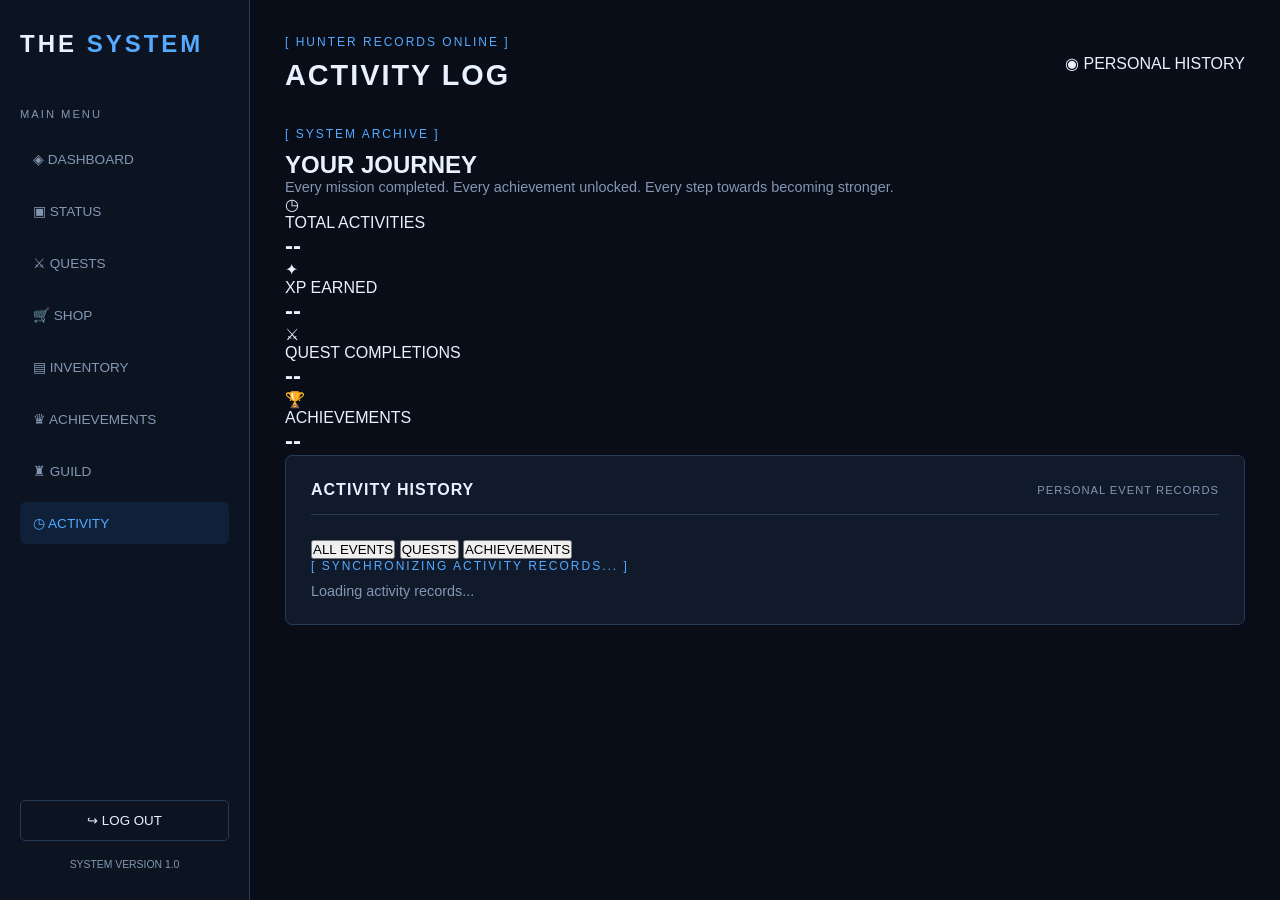
==== activity.html @ c7bbe8f7 "Create activity.html" ====
<!DOCTYPE html>
<html lang="en">
<head>
  <meta charset="UTF-8">
  <meta name="viewport" content="width=device-width, initial-scale=1.0">

  <title>THE SYSTEM | Activity</title>

  <link rel="stylesheet" href="assets/css/guild.css">
  <link rel="stylesheet" href="assets/css/activity.css">
</head>

<body>

  <aside class="sidebar">

    <div class="logo">THE <span>SYSTEM</span></div>

    <div class="menu-label">MAIN MENU</div>

    <nav>
      <a href="dashboard.html" class="nav-link">◈ DASHBOARD</a>
      <a href="status.html" class="nav-link">▣ STATUS</a>
      <a href="quests.html" class="nav-link">⚔ QUESTS</a>
      <a href="shop.html" class="nav-link">🛒 SHOP</a>
      <a href="inventory.html" class="nav-link">▤ INVENTORY</a>
      <a href="achievements.html" class="nav-link">♛ ACHIEVEMENTS</a>
      <a href="guild.html" class="nav-link">♜ GUILD</a>
      <a href="activity.html" class="nav-link active">◷ ACTIVITY</a>
    </nav>

    <div class="sidebar-bottom">
      <button id="logoutButton">↪ LOG OUT</button>
      <p>SYSTEM VERSION 1.0</p>
    </div>

  </aside>

  <main class="main-content">

    <!-- HEADER -->

    <header class="topbar">

      <div>
        <p class="system-label">[ HUNTER RECORDS ONLINE ]</p>
        <h1>ACTIVITY LOG</h1>
      </div>

      <div class="activity-status">
        <span>◉ PERSONAL HISTORY</span>
      </div>

    </header>

    <!-- INTRO -->

    <section class="activity-intro">

      <p class="system-label">[ SYSTEM ARCHIVE ]</p>

      <h2>YOUR JOURNEY</h2>

      <p class="muted">
        Every mission completed. Every achievement unlocked.
        Every step towards becoming stronger.
      </p>

    </section>

    <!-- STATISTICS -->

    <section class="activity-stats">

      <article class="activity-stat-card">
        <span>◷</span>
        <p>TOTAL ACTIVITIES</p>
        <h2 id="totalActivities">--</h2>
      </article>

      <article class="activity-stat-card">
        <span>✦</span>
        <p>XP EARNED</p>
        <h2 id="totalXP">--</h2>
      </article>

      <article class="activity-stat-card">
        <span>⚔</span>
        <p>QUEST COMPLETIONS</p>
        <h2 id="questActivities">--</h2>
      </article>

      <article class="activity-stat-card">
        <span>🏆</span>
        <p>ACHIEVEMENTS</p>
        <h2 id="achievementActivities">--</h2>
      </article>

    </section>

    <!-- ACTIVITY HISTORY -->

    <section class="panel activity-history-panel">

      <div class="panel-heading">

        <h2>ACTIVITY HISTORY</h2>

        <span>PERSONAL EVENT RECORDS</span>

      </div>

      <!-- FILTERS -->

      <div class="activity-filters">

        <button
          class="activity-filter active"
          data-filter="all"
        >
          ALL EVENTS
        </button>

        <button
          class="activity-filter"
          data-filter="quest_completed"
        >
          QUESTS
        </button>

        <button
          class="activity-filter"
          data-filter="achievement_unlocked"
        >
          ACHIEVEMENTS
        </button>

      </div>

      <!-- MESSAGE -->

      <p id="activityMessage" class="system-label">
        [ SYNCHRONIZING ACTIVITY RECORDS... ]
      </p>

      <!-- FEED -->

      <div id="activityFeed">

        <p class="muted">
          Loading activity records...
        </p>

      </div>

      <!-- LOAD MORE -->

      <div class="activity-pagination">

        <button id="loadMoreButton" hidden>
          LOAD MORE RECORDS
        </button>

      </div>

    </section>

  </main>

  <script type="module" src="assets/js/activity.js"></script>

</body>
</html>
---- assets/css/guild.css ----
:root {
  --bg: #080d18;
  --surface: #101a2b;
  --surface-light: #16243a;
  --border: #263b58;
  --blue: #2878d0;
  --blue-light: #55aaff;
  --text: #e8f1ff;
  --muted: #8497b2;
}

* {
  margin: 0;
  padding: 0;
  box-sizing: border-box;
}

body {
  min-height: 100vh;
  background: var(--bg);
  color: var(--text);
  font-family: Arial, sans-serif;
}

.sidebar {
  width: 250px;
  height: 100vh;
  position: fixed;
  top: 0;
  left: 0;
  padding: 30px 20px;
  background: #0c1422;
  border-right: 1px solid var(--border);
  display: flex;
  flex-direction: column;
}

.logo {
  font-size: 1.5rem;
  font-weight: 900;
  letter-spacing: 3px;
  margin-bottom: 50px;
}

.logo span {
  color: var(--blue-light);
}

.menu-label {
  color: var(--muted);
  font-size: 0.7rem;
  letter-spacing: 2px;
  margin-bottom: 18px;
}

.sidebar nav {
  display: flex;
  flex-direction: column;
  gap: 10px;
}

.nav-link {
  color: var(--muted);
  text-decoration: none;
  padding: 13px;
  border-radius: 6px;
  font-size: 0.85rem;
  transition: 0.2s;
}

.nav-link:hover,
.nav-link.active {
  color: var(--blue-light);
  background: rgba(40, 120, 208, 0.13);
}

.sidebar-bottom {
  margin-top: auto;
}

.sidebar-bottom button {
  width: 100%;
  padding: 12px;
  background: transparent;
  border: 1px solid var(--border);
  color: var(--text);
  cursor: pointer;
  border-radius: 5px;
}

.sidebar-bottom button:hover {
  border-color: var(--blue-light);
}

.sidebar-bottom p {
  color: var(--muted);
  font-size: 0.65rem;
  text-align: center;
  margin-top: 18px;
}

.main-content {
  margin-left: 250px;
  padding: 35px;
  max-width: 1600px;
}

.topbar {
  display: flex;
  align-items: center;
  justify-content: space-between;
  margin-bottom: 35px;
}

.system-label {
  color: var(--blue-light);
  font-size: 0.75rem;
  letter-spacing: 2px;
  margin-bottom: 10px;
}

.topbar h1 {
  font-size: 1.8rem;
  letter-spacing: 2px;
}

.guild-status {
  color: #65c7ff;
  border: 1px solid #28699d;
  padding: 9px 14px;
  font-size: 0.7rem;
  letter-spacing: 1px;
}

.guild-banner {
  display: flex;
  justify-content: space-between;
  align-items: center;
  padding: 35px;
  margin-bottom: 25px;
  background: linear-gradient(120deg, #142b49, #101a2b 70%);
  border: 1px solid var(--border);
  border-left: 4px solid var(--blue);
  border-radius: 8px;
}

.guild-banner h2 {
  font-size: 1.8rem;
  letter-spacing: 2px;
  margin-bottom: 10px;
}

.muted {
  color: var(--muted);
  font-size: 0.9rem;
}

.guild-emblem {
  font-size: 4rem;
  color: var(--blue-light);
  opacity: 0.8;
}

.guild-stats {
  display: grid;
  grid-template-columns: repeat(4, 1fr);
  gap: 18px;
  margin-bottom: 25px;
}

.stat-card {
  background: var(--surface);
  border: 1px solid var(--border);
  padding: 22px;
  border-radius: 7px;
}

.stat-card p {
  color: var(--muted);
  font-size: 0.7rem;
  letter-spacing: 1px;
  margin-bottom: 15px;
}

.stat-card h2 {
  font-size: 1.8rem;
  color: var(--blue-light);
}

.panel {
  background: var(--surface);
  border: 1px solid var(--border);
  border-radius: 7px;
  padding: 25px;
}

.panel-heading {
  display: flex;
  justify-content: space-between;
  align-items: center;
  margin-bottom: 25px;
  padding-bottom: 15px;
  border-bottom: 1px solid var(--border);
}

.panel-heading h2 {
  font-size: 1rem;
  letter-spacing: 1px;
}

.panel-heading span {
  color: var(--muted);
  font-size: 0.7rem;
  letter-spacing: 1px;
}

#guildMessage {
  margin-top: 20px;
}

@media (max-width: 1000px) {
  .guild-stats {
    grid-template-columns: repeat(2, 1fr);
  }
}

@media (max-width: 700px) {
  .sidebar {
    width: 100%;
    height: auto;
    position: relative;
    padding: 18px;
  }

  .logo {
    margin-bottom: 20px;
  }

  .sidebar nav {
    display: grid;
    grid-template-columns: repeat(2, 1fr);
  }

  .sidebar-bottom {
    margin-top: 20px;
  }

  .main-content {
    margin-left: 0;
    padding: 20px;
  }

  .topbar h1 {
    font-size: 1.3rem;
  }

  .guild-banner {
    padding: 22px;
  }

  .guild-banner h2 {
    font-size: 1.3rem;
  }

  .guild-emblem {
    font-size: 2.5rem;
  }

  .guild-stats {
    grid-template-columns: 1fr 1fr;
    gap: 10px;
  }

  .stat-card {
    padding: 15px;
  }

  .stat-card h2 {
    font-size: 1.4rem;
  }
}

/* HUNTER RANKING */

.hunter-row {
  display: grid;
  grid-template-columns: 55px 1fr 130px 65px;
  align-items: center;
  gap: 15px;
  padding: 18px 12px;
  border-bottom: 1px solid var(--border);
  transition: background 0.2s ease;
}

.hunter-row:hover {
  background: var(--surface-light);
}

.hunter-position {
  color: var(--blue-light);
  font-size: 1.2rem;
  font-weight: 800;
}

.hunter-name {
  color: var(--text);
  font-weight: 700;
  margin-bottom: 6px;
}

.hunter-details {
  color: var(--muted);
  font-size: 0.7rem;
  letter-spacing: 1px;
}

.hunter-progress {
  display: flex;
  flex-direction: column;
  gap: 5px;
  text-align: right;
}

.hunter-progress strong {
  color: var(--blue-light);
  font-size: 0.9rem;
}

.hunter-progress span {
  color: var(--muted);
  font-size: 0.7rem;
}

.hunter-streak {
  text-align: right;
  font-size: 0.9rem;
}

@media (max-width: 600px) {
  .hunter-row {
    grid-template-columns: 35px 1fr 75px;
    gap: 8px;
    padding: 15px 5px;
  }

  .hunter-progress {
    font-size: 0.8rem;
  }

  .hunter-streak {
    display: none;
  }
}

/* GUILD ACTIVITY FEED */

.activity-panel {
  margin-top: 25px;
}

.activity-row {
  display: grid;
  grid-template-columns: 45px 1fr auto;
  align-items: center;
  gap: 15px;
  padding: 18px 10px;
  border-bottom: 1px solid var(--border);
  transition: background 0.2s ease;
}

.activity-row:hover {
  background: var(--surface-light);
}

.activity-icon {
  width: 38px;
  height: 38px;
  display: flex;
  align-items: center;
  justify-content: center;
  border: 1px solid var(--border);
  border-radius: 50%;
  color: var(--blue-light);
  background: rgba(40, 120, 208, 0.12);
}

.activity-info strong {
  color: var(--blue-light);
  font-size: 0.9rem;
}

.activity-info p {
  color: var(--text);
  font-size: 0.85rem;
  margin: 5px 0;
}

.activity-info span {
  color: var(--muted);
  font-size: 0.7rem;
}

.activity-xp {
  color: #65d6a2;
  font-weight: 700;
  font-size: 0.85rem;
  white-space: nowrap;
}

@media (max-width: 600px) {
  .activity-row {
    grid-template-columns: 35px 1fr;
    gap: 10px;
  }

  .activity-xp {
    grid-column: 2;
    text-align: left;
  }
}
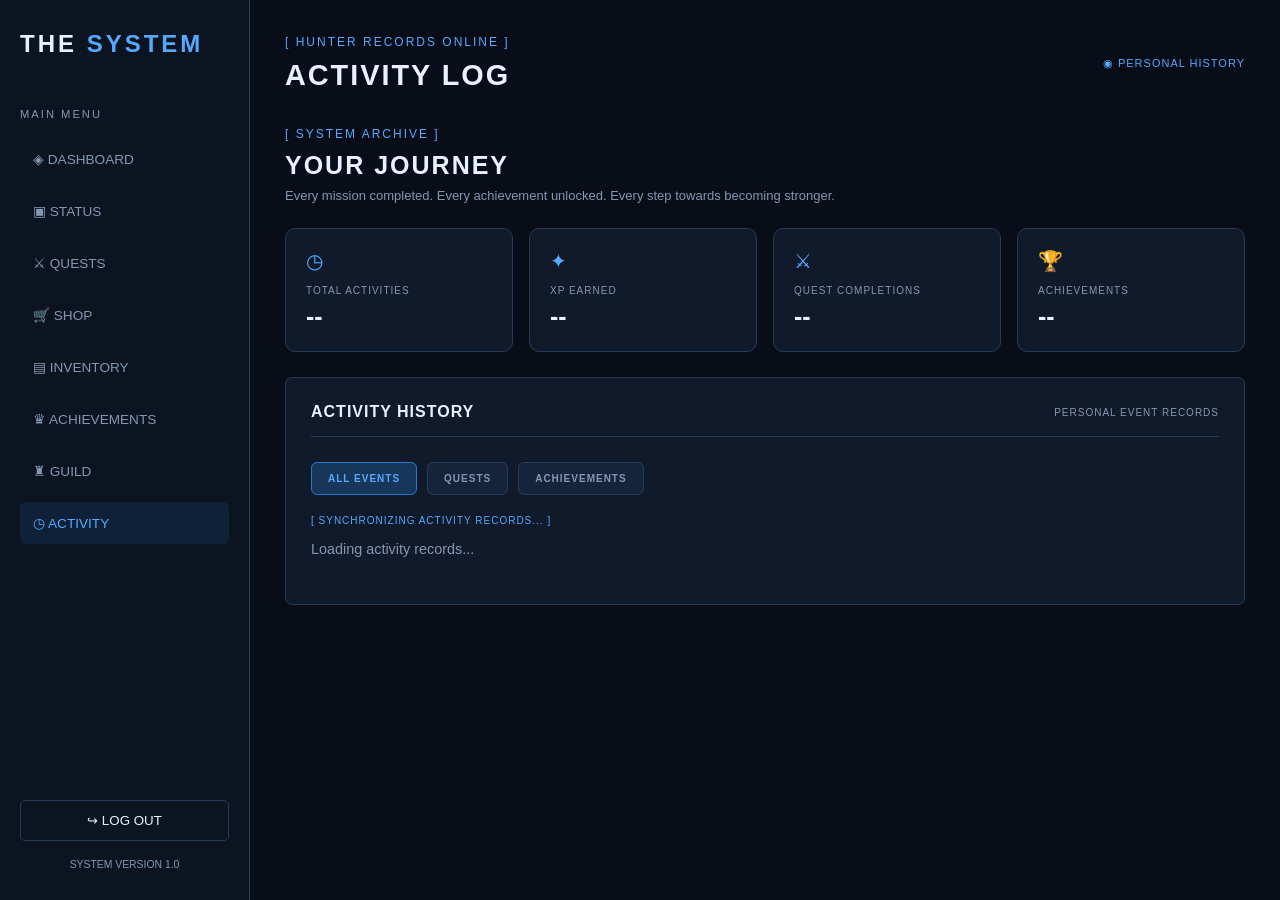
==== commit e98a2b8a: "Refactor sidebar navigation links in activity.html" ====
--- a/activity.html
+++ b/activity.html
@@ -14,26 +14,26 @@
 <body>
 
   <aside class="sidebar">
-
     <div class="logo">THE <span>SYSTEM</span></div>
 
     <div class="menu-label">MAIN MENU</div>
 
     <nav>
-      <a href="dashboard.html" class="nav-link">◈ DASHBOARD</a>
-      <a href="status.html" class="nav-link">▣ STATUS</a>
-      <a href="quests.html" class="nav-link">⚔ QUESTS</a>
-      <a href="shop.html" class="nav-link">🛒 SHOP</a>
-      <a href="inventory.html" class="nav-link">▤ INVENTORY</a>
-      <a href="achievements.html" class="nav-link">♛ ACHIEVEMENTS</a>
-      <a href="guild.html" class="nav-link">♜ GUILD</a>
-      <a href="activity.html" class="nav-link active">◷ ACTIVITY</a>
-    </nav>
+  <a href="dashboard.html" class="nav-link">◈ DASHBOARD</a>
+  <a href="status.html" class="nav-link">▣ STATUS</a>
+  <a href="quests.html" class="nav-link">⚔ QUESTS</a>
+  <a href="shop.html" class="nav-link">🛒 SHOP</a>
+  <a href="inventory.html" class="nav-link">▤ INVENTORY</a>
+  <a href="achievements.html" class="nav-link">♛ ACHIEVEMENTS</a>
+  <a href="guild.html" class="nav-link">♜ GUILD</a>
+  <a href="activity.html" class="nav-link active">◷ ACTIVITY</a>
+</nav>
 
     <div class="sidebar-bottom">
       <button id="logoutButton">↪ LOG OUT</button>
       <p>SYSTEM VERSION 1.0</p>
     </div>
+  </aside>
 
   </aside>
 
--- a/assets/css/activity.css
+++ b/assets/css/activity.css
@@ -0,0 +1,292 @@
+
+/* ======================================
+   THE SYSTEM - ACTIVITY
+====================================== */
+
+.activity-intro {
+  margin: 25px 0;
+}
+
+.activity-intro h2 {
+  font-size: 25px;
+  letter-spacing: 2px;
+  margin: 8px 0;
+  color: #e8f1ff;
+}
+
+.activity-intro .muted {
+  color: #8497b2;
+  font-size: 13px;
+}
+
+/* ======================================
+   ACTIVITY STATUS
+====================================== */
+
+.activity-status {
+  color: #55aaff;
+  font-size: 11px;
+  letter-spacing: 1px;
+}
+
+/* ======================================
+   STATISTICS
+====================================== */
+
+.activity-stats {
+  display: grid;
+  grid-template-columns: repeat(4, minmax(0, 1fr));
+  gap: 16px;
+  margin-bottom: 25px;
+}
+
+.activity-stat-card {
+  background: #101a2b;
+  border: 1px solid #263b58;
+  border-radius: 10px;
+  padding: 20px;
+  min-height: 115px;
+}
+
+.activity-stat-card > span {
+  font-size: 20px;
+  color: #55aaff;
+}
+
+.activity-stat-card p {
+  font-size: 10px;
+  letter-spacing: 1px;
+  color: #8497b2;
+  margin: 12px 0 6px;
+}
+
+.activity-stat-card h2 {
+  color: #e8f1ff;
+  font-size: 25px;
+  margin: 0;
+}
+
+/* ======================================
+   ACTIVITY HISTORY
+====================================== */
+
+.activity-history-panel {
+  margin-bottom: 30px;
+}
+
+.activity-history-panel .panel-heading {
+  display: flex;
+  justify-content: space-between;
+  align-items: center;
+  gap: 12px;
+}
+
+.activity-history-panel .panel-heading span {
+  color: #8497b2;
+  font-size: 10px;
+  letter-spacing: 1px;
+}
+
+/* ======================================
+   FILTERS
+====================================== */
+
+.activity-filters {
+  display: flex;
+  flex-wrap: wrap;
+  gap: 10px;
+  margin: 20px 0;
+}
+
+.activity-filter {
+  background: #16243a;
+  border: 1px solid #263b58;
+  color: #8497b2;
+  padding: 10px 16px;
+  border-radius: 6px;
+  font-size: 10px;
+  font-weight: 700;
+  letter-spacing: 1px;
+  cursor: pointer;
+  transition: 0.2s ease;
+}
+
+.activity-filter:hover {
+  border-color: #55aaff;
+  color: #e8f1ff;
+}
+
+.activity-filter.active {
+  background: #17365a;
+  border-color: #2878d0;
+  color: #55aaff;
+}
+
+/* ======================================
+   SYSTEM MESSAGE
+====================================== */
+
+#activityMessage {
+  margin: 15px 0;
+  font-size: 10px;
+  color: #55aaff;
+  letter-spacing: 1px;
+}
+
+/* ======================================
+   ACTIVITY FEED
+====================================== */
+
+#activityFeed {
+  display: flex;
+  flex-direction: column;
+  gap: 10px;
+}
+
+.activity-entry {
+  display: flex;
+  align-items: center;
+  gap: 15px;
+  padding: 16px;
+  background: #101a2b;
+  border: 1px solid #263b58;
+  border-radius: 8px;
+  transition: 0.2s ease;
+}
+
+.activity-entry:hover {
+  border-color: #2878d0;
+  transform: translateX(3px);
+}
+
+.activity-entry-icon {
+  width: 42px;
+  height: 42px;
+  min-width: 42px;
+  display: flex;
+  align-items: center;
+  justify-content: center;
+  background: #162d49;
+  border: 1px solid #263b58;
+  border-radius: 8px;
+  font-size: 18px;
+}
+
+.activity-entry-info {
+  flex: 1;
+  min-width: 0;
+}
+
+.activity-entry-info strong {
+  display: block;
+  color: #e8f1ff;
+  font-size: 13px;
+  margin-bottom: 5px;
+}
+
+.activity-entry-info p {
+  color: #a8b8ce;
+  font-size: 12px;
+  margin: 0 0 6px;
+  overflow-wrap: anywhere;
+}
+
+.activity-entry-info span {
+  color: #8497b2;
+  font-size: 10px;
+}
+
+.activity-entry-xp {
+  color: #55aaff;
+  font-size: 13px;
+  font-weight: 700;
+  white-space: nowrap;
+}
+
+/* ======================================
+   EMPTY STATE
+====================================== */
+
+.activity-empty {
+  text-align: center;
+  padding: 35px 15px;
+  color: #8497b2;
+  font-size: 12px;
+}
+
+/* ======================================
+   PAGINATION
+====================================== */
+
+.activity-pagination {
+  display: flex;
+  justify-content: center;
+  margin-top: 22px;
+}
+
+#loadMoreButton {
+  background: #16243a;
+  border: 1px solid #2878d0;
+  color: #55aaff;
+  padding: 12px 24px;
+  border-radius: 6px;
+  font-size: 10px;
+  font-weight: 700;
+  letter-spacing: 1px;
+  cursor: pointer;
+  transition: 0.2s ease;
+}
+
+#loadMoreButton:hover {
+  background: #17365a;
+}
+
+#loadMoreButton:disabled {
+  opacity: 0.5;
+  cursor: not-allowed;
+}
+
+/* ======================================
+   RESPONSIVE
+====================================== */
+
+@media (max-width: 1000px) {
+  .activity-stats {
+    grid-template-columns: repeat(2, minmax(0, 1fr));
+  }
+}
+
+@media (max-width: 600px) {
+  .activity-stats {
+    gap: 10px;
+  }
+
+  .activity-stat-card {
+    padding: 14px;
+    min-height: 100px;
+  }
+
+  .activity-stat-card h2 {
+    font-size: 21px;
+  }
+
+  .activity-history-panel .panel-heading {
+    align-items: flex-start;
+    flex-direction: column;
+  }
+
+  .activity-entry {
+    gap: 10px;
+    padding: 12px;
+  }
+
+  .activity-entry-icon {
+    width: 36px;
+    height: 36px;
+    min-width: 36px;
+  }
+
+  .activity-entry-xp {
+    font-size: 11px;
+  }
+}
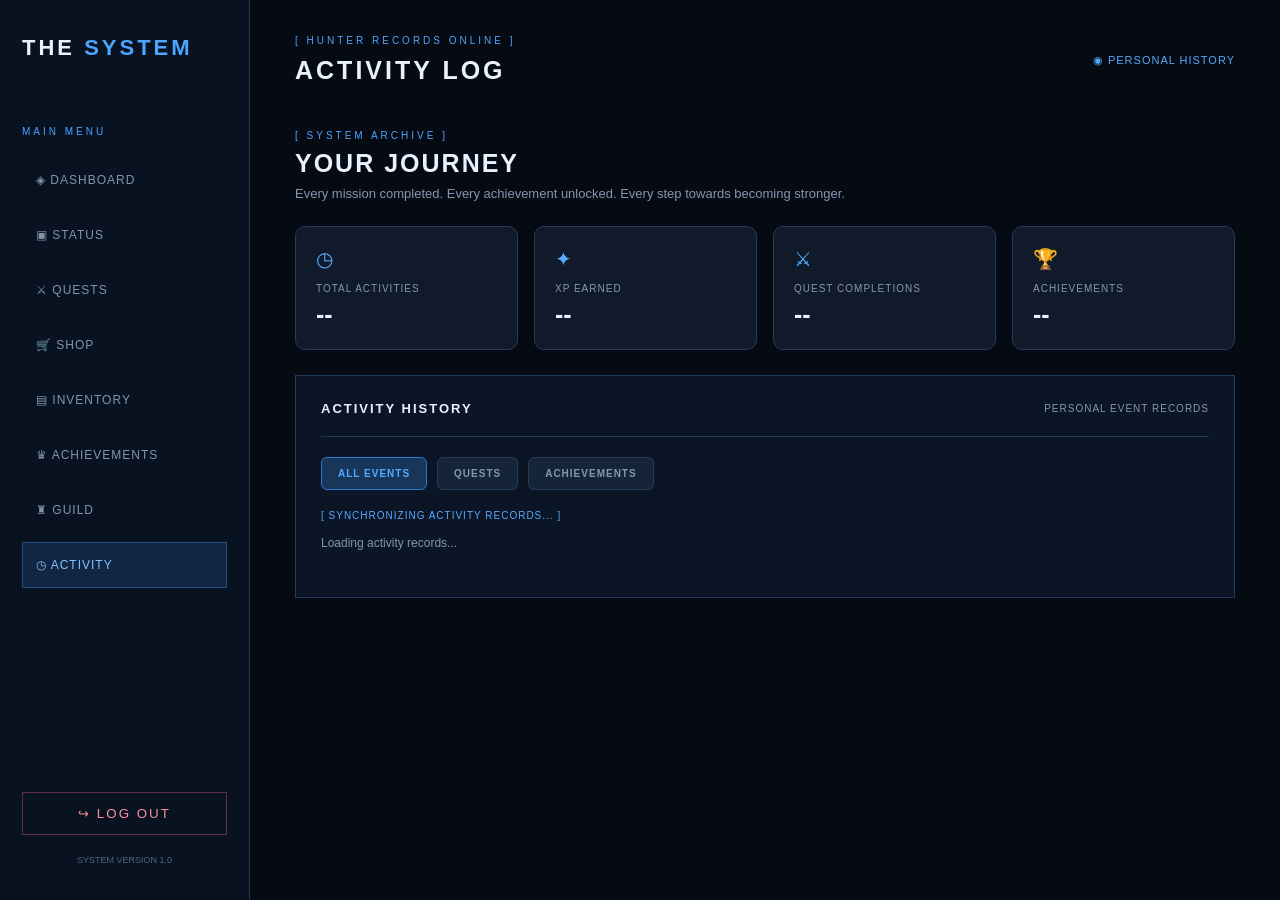
==== commit 28c12687: "Update stylesheet links in activity.html Removed old stylesheet link and adjusted the layout." ====
--- a/activity.html
+++ b/activity.html
@@ -7,8 +7,8 @@
 
   <title>THE SYSTEM | Activity</title>
 
-  <link rel="stylesheet" href="assets/css/guild.css">
-  <link rel="stylesheet" href="assets/css/activity.css">
+  <link rel="stylesheet" href="assets/css/dashboard.css">
+<link rel="stylesheet" href="assets/css/activity.css">
 </head>
 
 <body>
@@ -33,8 +33,6 @@
       <button id="logoutButton">↪ LOG OUT</button>
       <p>SYSTEM VERSION 1.0</p>
     </div>
-  </aside>
-
   </aside>
 
   <main class="main-content">
--- a/assets/css/dashboard.css
+++ b/assets/css/dashboard.css
@@ -0,0 +1,1080 @@
+
+* {
+  box-sizing: border-box;
+  margin: 0;
+  padding: 0;
+}
+
+:root {
+  --bg: #050a13;
+  --surface: #0b1525;
+  --surface-2: #101e32;
+  --border: #203b5c;
+  --blue: #4ca5ff;
+  --blue-light: #83c5ff;
+  --text: #e8f2ff;
+  --muted: #8295ae;
+}
+
+body {
+  min-height: 100vh;
+  background: var(--bg);
+  color: var(--text);
+  font-family: Arial, sans-serif;
+}
+
+/* SIDEBAR */
+
+.sidebar {
+  position: fixed;
+  inset: 0 auto 0 0;
+  width: 250px;
+  padding: 35px 22px;
+  background: #081221;
+  border-right: 1px solid var(--border);
+  display: flex;
+  flex-direction: column;
+}
+
+.logo {
+  font-size: 22px;
+  font-weight: bold;
+  letter-spacing: 3px;
+  margin-bottom: 65px;
+}
+
+.logo span {
+  color: var(--blue);
+}
+
+.menu-label,
+.system-label {
+  color: var(--blue);
+  font-size: 10px;
+  letter-spacing: 3px;
+}
+
+.menu-label {
+  margin-bottom: 20px;
+}
+
+.sidebar nav {
+  display: flex;
+  flex-direction: column;
+  gap: 9px;
+}
+
+.nav-link {
+  padding: 15px 13px;
+  color: var(--muted);
+  text-decoration: none;
+  font-size: 12px;
+  letter-spacing: 1px;
+  border: 1px solid transparent;
+  transition: 0.2s;
+}
+
+.nav-link:hover,
+.nav-link.active {
+  color: var(--blue-light);
+  background: #112642;
+  border-color: #234d7b;
+}
+
+.sidebar-bottom {
+  margin-top: auto;
+}
+
+.sidebar-bottom button {
+  width: 100%;
+  padding: 13px;
+  color: #ff8d9b;
+  background: transparent;
+  border: 1px solid #623044;
+  cursor: pointer;
+  letter-spacing: 2px;
+}
+
+.sidebar-bottom p {
+  color: #52647c;
+  font-size: 9px;
+  text-align: center;
+  margin-top: 20px;
+}
+
+/* MAIN CONTENT */
+
+.main-content {
+  margin-left: 250px;
+  padding: 35px 45px;
+  max-width: 1600px;
+}
+
+.topbar {
+  display: flex;
+  justify-content: space-between;
+  align-items: center;
+  gap: 20px;
+  margin-bottom: 45px;
+}
+
+h1 {
+  font-size: 25px;
+  letter-spacing: 3px;
+  margin-top: 10px;
+}
+
+.topbar-right {
+  display: flex;
+  gap: 12px;
+}
+
+.topbar-right span {
+  padding: 10px 15px;
+  background: var(--surface-2);
+  border: 1px solid var(--border);
+  color: var(--blue-light);
+  font-size: 11px;
+  letter-spacing: 1px;
+}
+
+/* WELCOME */
+
+.welcome-section {
+  display: flex;
+  align-items: center;
+  justify-content: space-between;
+  padding: 30px;
+  background: linear-gradient(110deg, #102b4d, #0a1526 75%);
+  border: 1px solid #28527d;
+  margin-bottom: 25px;
+}
+
+.welcome-section h2 {
+  font-size: 30px;
+  letter-spacing: 2px;
+  margin: 12px 0;
+}
+
+.muted {
+  color: var(--muted);
+  font-size: 12px;
+}
+
+.hunter-avatar-container {
+  width: 110px;
+  height: 140px;
+  flex-shrink: 0;
+  border: 1px solid var(--blue);
+  border-radius: 8px;
+  overflow: hidden;
+  box-shadow: 0 0 25px #1d5a9680;
+}
+
+.hunter-avatar {
+  display: block;
+  width: 100%;
+  height: 100%;
+  object-fit: cover;
+  object-position: center top;
+}
+
+/* EXPERIENCE */
+
+.progress-section,
+.panel,
+.resource-card {
+  background: var(--surface);
+  border: 1px solid var(--border);
+}
+
+.progress-section {
+  padding: 25px;
+  margin-bottom: 25px;
+}
+
+.section-heading,
+.panel-heading {
+  display: flex;
+  align-items: center;
+  justify-content: space-between;
+  gap: 15px;
+}
+
+.section-heading {
+  margin-bottom: 17px;
+}
+
+.section-heading h2,
+.panel-heading h2 {
+  font-size: 13px;
+  letter-spacing: 2px;
+}
+
+.section-heading span,
+.panel-heading span {
+  color: var(--blue-light);
+  font-size: 10px;
+  letter-spacing: 1px;
+}
+
+.xp-track {
+  height: 10px;
+  background: #17263a;
+  overflow: hidden;
+}
+
+.xp-fill {
+  width: 0%;
+  height: 100%;
+  background: linear-gradient(90deg, #1764ad, #72c4ff);
+  transition: width 0.4s;
+}
+/* STREAK CARDS */
+.streak-grid {
+  display: grid;
+  grid-template-columns: repeat(2, minmax(0, 1fr));
+  gap: 24px;
+  margin: 24px 0;
+}
+
+.streak-card {
+  background: #0c1728;
+  border: 1px solid #203b5c;
+  padding: 28px;
+  min-height: 150px;
+}
+
+.streak-card .stat-icon {
+  font-size: 28px;
+  display: block;
+  margin-bottom: 16px;
+}
+
+.streak-card .stat-label {
+  color: #8195b0;
+  font-size: 13px;
+  letter-spacing: 2px;
+  font-weight: 700;
+}
+
+.streak-card .stat-value {
+  color: #e5efff;
+  font-size: 36px;
+  font-weight: 800;
+  margin-top: 8px;
+}
+
+.streak-card .stat-description {
+  color: #8195b0;
+  font-size: 13px;
+  margin-top: 6px;
+}
+
+@media (max-width: 650px) {
+  .streak-grid {
+    grid-template-columns: 1fr;
+  }
+}
+
+.progress-section .muted {
+  margin-top: 12px;
+}
+
+/* RESOURCE CARDS */
+
+.resource-grid {
+  display: grid;
+  grid-template-columns: repeat(3, 1fr);
+  gap: 18px;
+  margin-bottom: 25px;
+}
+
+.resource-card {
+  padding: 22px;
+}
+
+.resource-card span {
+  color: var(--blue);
+  font-size: 20px;
+}
+
+.resource-card p {
+  color: var(--muted);
+  font-size: 10px;
+  letter-spacing: 2px;
+  margin: 13px 0 8px;
+}
+
+.resource-card h2 {
+  font-size: 25px;
+}
+
+/* PANELS */
+
+.content-grid {
+  display: grid;
+  grid-template-columns: 1fr 1fr;
+  gap: 20px;
+  margin-bottom: 20px;
+}
+
+.panel {
+  padding: 25px;
+  min-width: 0;
+}
+
+.panel-heading {
+  padding-bottom: 20px;
+  border-bottom: 1px solid var(--border);
+  margin-bottom: 20px;
+}
+
+.stats-list {
+  display: flex;
+  flex-direction: column;
+  gap: 17px;
+}
+
+.secondary-panel {
+  margin-bottom: 20px;
+  min-height: 130px;
+}
+
+.secondary-panel > .muted {
+  margin-top: 10px;
+}
+
+#dashboardMessage {
+  margin-top: 20px;
+}
+
+/* MOBILE */
+
+@media (max-width: 900px) {
+  .sidebar {
+    width: 190px;
+  }
+
+  .main-content {
+    margin-left: 190px;
+    padding: 25px;
+  }
+
+  .content-grid {
+    grid-template-columns: 1fr;
+  }
+}
+
+@media (max-width: 600px) {
+  .sidebar {
+    position: relative;
+    width: 100%;
+    padding: 18px;
+    border-right: none;
+    border-bottom: 1px solid var(--border);
+  }
+
+  .logo {
+    margin-bottom: 20px;
+  }
+
+  .menu-label {
+    display: none;
+  }
+
+  .sidebar nav {
+    flex-direction: row;
+    flex-wrap: wrap;
+    gap: 5px;
+  }
+
+  .nav-link {
+    padding: 10px;
+    font-size: 10px;
+  }
+
+  .sidebar-bottom {
+    margin-top: 15px;
+  }
+
+  .sidebar-bottom p {
+    margin-top: 10px;
+  }
+
+  .main-content {
+    margin-left: 0;
+    padding: 20px 15px;
+  }
+
+  .topbar {
+    align-items: flex-start;
+    flex-direction: column;
+    margin-bottom: 25px;
+  }
+
+  .welcome-section {
+    padding: 20px;
+  }
+
+  .welcome-section h2 {
+    font-size: 22px;
+  }
+
+  .hunter-avatar {
+    width: 65px;
+    height: 65px;
+    font-size: 30px;
+  }
+
+  .resource-grid {
+    gap: 9px;
+  }
+
+  .resource-card {
+    padding: 13px;
+  }
+
+  .resource-card h2 {
+    font-size: 19px;
+  }
+}
+
+/* HUNTER ATTRIBUTES */
+
+.stat-row {
+  display: flex;
+  justify-content: space-between;
+  align-items: center;
+  padding: 12px 14px;
+  background: var(--surface-2);
+  border-left: 2px solid var(--blue);
+}
+
+.stat-row span {
+  color: var(--blue-light);
+  font-size: 12px;
+  letter-spacing: 2px;
+}
+
+.stat-row strong {
+  color: var(--text);
+  font-size: 14px;
+}
+
+/* QUEST CARDS */
+
+.quest-card {
+  padding: 15px;
+  margin-bottom: 12px;
+  background: var(--surface-2);
+  border: 1px solid var(--border);
+  border-left: 3px solid var(--blue);
+}
+
+.quest-card h3 {
+  color: var(--blue-light);
+  font-size: 13px;
+  margin-bottom: 8px;
+}
+
+.quest-card p {
+  color: var(--muted);
+  font-size: 11px;
+  line-height: 1.6;
+  margin-top: 5px;
+}
+
+.quest-card p:last-child {
+  color: #8cbfff;
+  letter-spacing: 1px;
+  font-size: 10px;
+}
+
+/* BUTTON FEEDBACK */
+
+button:disabled {
+  opacity: 0.5;
+  cursor: not-allowed;
+}
+
+/* PANEL QUICK LINKS */
+.panel-footer {
+  display: flex;
+  justify-content: flex-end;
+  margin-top: 20px;
+  padding-top: 14px;
+  border-top: 1px solid var(--border);
+}
+
+.panel-link {
+  color: var(--blue-light);
+  text-decoration: none;
+  font-size: 0.8rem;
+  font-weight: 700;
+  letter-spacing: 1px;
+  transition: color 0.2s ease;
+}
+
+.panel-link:hover {
+  color: var(--text);
+}
+/* =========================================
+   MISSION GOALS
+========================================= */
+
+.mission-goals {
+  margin-top: 24px;
+}
+
+.goal-card {
+  padding: 20px;
+  margin-top: 16px;
+  background: rgba(255, 255, 255, 0.025);
+  border: 1px solid var(--border);
+  border-radius: 12px;
+}
+
+.goal-heading {
+  display: flex;
+  justify-content: space-between;
+  align-items: center;
+  margin-bottom: 14px;
+  color: var(--text);
+  font-weight: 700;
+  letter-spacing: 1px;
+}
+
+.goal-heading strong {
+  font-size: 20px;
+  color: #ffffff;
+}
+
+.goal-track {
+  width: 100%;
+  height: 10px;
+  background: rgba(255, 255, 255, 0.08);
+  border-radius: 20px;
+  overflow: hidden;
+}
+
+.goal-fill {
+  height: 100%;
+  width: 0%;
+  border-radius: 20px;
+  transition: width 0.6s ease;
+}
+
+.daily-fill {
+  background: linear-gradient(90deg, #2476d2, #54baff);
+  box-shadow: 0 0 12px rgba(84, 186, 255, 0.35);
+}
+
+.weekly-fill {
+  background: linear-gradient(90deg, #168c62, #55d99b);
+  box-shadow: 0 0 12px rgba(85, 217, 155, 0.35);
+}
+
+.goal-card .muted {
+  margin-top: 10px;
+  font-size: 11px;
+  letter-spacing: 1px;
+}
+
+@media (max-width: 600px) {
+  .goal-card {
+    padding: 15px;
+  }
+
+  .goal-heading strong {
+    font-size: 17px;
+  }
+}
+
+/* =========================================
+   HUNTER RANK PROGRESSION
+========================================= */
+
+.rank-progression {
+  margin-top: 24px;
+}
+
+.rank-overview {
+  display: grid;
+  grid-template-columns: 1fr 1fr;
+  gap: 16px;
+  margin-top: 20px;
+}
+
+.current-rank,
+.next-rank {
+  display: flex;
+  flex-direction: column;
+  align-items: center;
+  justify-content: center;
+  padding: 24px 16px;
+  background: rgba(255, 255, 255, 0.025);
+  border: 1px solid var(--border);
+  border-radius: 12px;
+}
+
+.current-rank span,
+.next-rank span {
+  color: var(--muted);
+  font-size: 10px;
+  font-weight: 700;
+  letter-spacing: 2px;
+}
+
+.current-rank strong,
+.next-rank strong {
+  margin: 8px 0;
+  font-size: 42px;
+  font-weight: 900;
+  color: #54baff;
+  text-shadow: 0 0 18px rgba(84, 186, 255, 0.35);
+}
+
+.next-rank strong {
+  color: #d5b56a;
+  text-shadow: 0 0 18px rgba(213, 181, 106, 0.3);
+}
+
+.next-rank small {
+  color: var(--muted);
+  font-size: 10px;
+  letter-spacing: 1px;
+}
+
+.rank-progress-info {
+  display: flex;
+  justify-content: space-between;
+  align-items: center;
+  gap: 12px;
+  margin: 24px 0 12px;
+  color: var(--muted);
+  font-size: 11px;
+  font-weight: 700;
+  letter-spacing: 1px;
+}
+
+.rank-progress-info strong {
+  color: #fff;
+  font-size: 13px;
+  text-align: right;
+}
+
+.rank-track {
+  height: 12px;
+  background: rgba(255, 255, 255, 0.08);
+}
+
+.rank-fill {
+  background: linear-gradient(90deg, #2476d2, #d5b56a);
+  box-shadow: 0 0 14px rgba(84, 186, 255, 0.3);
+}
+
+.rank-progression > .muted {
+  margin-top: 12px;
+  font-size: 11px;
+  letter-spacing: 1px;
+}
+
+@media (max-width: 600px) {
+  .rank-overview {
+    gap: 10px;
+  }
+
+  .current-rank,
+  .next-rank {
+    padding: 18px 10px;
+  }
+
+  .current-rank strong,
+  .next-rank strong {
+    font-size: 34px;
+  }
+
+  .rank-progress-info {
+    flex-wrap: wrap;
+  }
+}
+/* =========================================
+   INVENTORY - MAIN LAYOUT FIX
+========================================= */
+
+.dashboard-layout {
+  width: 100%;
+  min-width: 0;
+}
+
+.dashboard-layout > .main-content {
+  width: calc(100% - 250px);
+  max-width: none;
+  min-width: 0;
+  margin-left: 250px;
+}
+
+/* TABLET */
+@media (max-width: 900px) {
+  .dashboard-layout > .main-content {
+    width: calc(100% - 190px);
+    margin-left: 190px;
+  }
+}
+
+/* MOBILE */
+@media (max-width: 600px) {
+  .dashboard-layout > .main-content {
+    width: 100%;
+    margin-left: 0;
+  }
+}
+/* =========================================
+   STATUS WINDOW - ATTRIBUTE DISPLAY
+========================================= */
+
+.stat-row {
+  display: grid;
+  grid-template-columns: 1fr auto;
+  align-items: center;
+  gap: 8px 15px;
+  padding: 18px 20px;
+  background: var(--surface-2);
+  border-left: 3px solid var(--blue);
+  border-bottom: 1px solid var(--border);
+}
+
+.stat-label {
+  color: var(--blue-light);
+  font-size: 13px;
+  font-weight: 700;
+  letter-spacing: 3px;
+}
+
+.stat-total {
+  color: #ffffff;
+  font-size: 32px;
+  font-weight: 900;
+  text-shadow: 0 0 15px #4ca5ff55;
+  text-align: right;
+}
+
+.stat-breakdown {
+  grid-column: 1 / -1;
+  display: flex;
+  flex-wrap: wrap;
+  gap: 10px 24px;
+}
+
+.stat-breakdown span {
+  color: var(--muted);
+  font-size: 10px;
+  letter-spacing: 1px;
+}
+
+.stat-breakdown span:last-child {
+  color: var(--blue-light);
+}
+
+@media (max-width: 600px) {
+  .stat-total {
+    font-size: 28px;
+  }
+
+  .stat-row {
+    padding: 15px;
+  }
+}
+/* =========================================
+   ACTIVITY LOG
+========================================= */
+
+.activity-card {
+  display: grid;
+  grid-template-columns: 48px minmax(0, 1fr) auto;
+  align-items: center;
+  gap: 16px;
+  padding: 20px;
+  background: var(--surface-2);
+  border-left: 3px solid var(--blue);
+  border-bottom: 1px solid var(--border);
+  transition: background 0.2s ease, border-color 0.2s ease;
+}
+
+.activity-card:hover {
+  background: var(--surface);
+  border-left-color: var(--blue-light);
+}
+
+.activity-icon {
+  display: flex;
+  align-items: center;
+  justify-content: center;
+  width: 44px;
+  height: 44px;
+  background: var(--surface);
+  border: 1px solid var(--border);
+  font-size: 21px;
+}
+
+.activity-info {
+  display: flex;
+  flex-direction: column;
+  gap: 6px;
+  min-width: 0;
+}
+
+.activity-title {
+  color: var(--blue-light);
+  font-size: 12px;
+  font-weight: 800;
+  letter-spacing: 2px;
+}
+
+.activity-description {
+  color: #ffffff;
+  font-size: 13px;
+  margin: 0;
+  overflow-wrap: anywhere;
+}
+
+.activity-date {
+  color: var(--muted);
+  font-size: 10px;
+  letter-spacing: 1px;
+}
+
+.activity-xp {
+  color: #8bffb0;
+  font-size: 17px;
+  font-weight: 900;
+  white-space: nowrap;
+  text-shadow: 0 0 10px #8bffb044;
+}
+
+@media (max-width: 600px) {
+  .activity-card {
+    grid-template-columns: 38px minmax(0, 1fr);
+    gap: 12px;
+    padding: 15px;
+  }
+
+  .activity-icon {
+    width: 36px;
+    height: 36px;
+    font-size: 18px;
+  }
+
+  .activity-xp {
+    grid-column: 2;
+    font-size: 14px;
+  }
+}
+/* DASHBOARD HUNTER AURA */
+.hunter-avatar-container {
+  position: relative;
+  isolation: isolate;
+  overflow: visible;
+}
+
+.hunter-avatar-container.has-aura::before {
+  content: "";
+  position: absolute;
+  z-index: -1;
+  inset: -20px;
+  border-radius: 50%;
+  background: var(--aura-color, #55aaff);
+  opacity: 0.35;
+  filter: blur(25px);
+  animation: dashboardAuraGlow 3s ease-in-out infinite;
+  pointer-events: none;
+}
+
+@keyframes dashboardAuraGlow {
+  0%, 100% {
+    opacity: 0.25;
+    transform: scale(0.96);
+  }
+
+  50% {
+    opacity: 0.55;
+    transform: scale(1.04);
+  }
+}
+
+/* HUNTER EQUIPMENT LAYERS */
+
+.hunter-avatar-container {
+  position: relative;
+  isolation: isolate;
+  overflow: visible;
+}
+
+/* Base de las capas */
+.hunter-layer {
+  position: absolute;
+  inset: 0;
+  pointer-events: none;
+}
+
+/* Accesorios detrás del personaje */
+.hunter-back-layer {
+  z-index: 1;
+}
+
+/* Retrato */
+.hunter-avatar {
+  position: relative;
+  z-index: 2;
+}
+
+/* Armaduras, armas y accesorios delanteros */
+.hunter-equipment-layer {
+  z-index: 3;
+}
+
+/* Título */
+.hunter-title-layer {
+  position: absolute;
+  z-index: 4;
+  bottom: -25px;
+  left: 50%;
+  transform: translateX(-50%);
+  color: #55aaff;
+  font-size: 11px;
+  font-weight: bold;
+  letter-spacing: 2px;
+  white-space: nowrap;
+  text-shadow: 0 0 10px #55aaff;
+}
+
+/* HUNTER EQUIPMENT VISUALS */
+
+.hunter-item {
+  position: absolute;
+  display: block;
+  pointer-events: none;
+  filter: drop-shadow(0 0 8px rgba(85, 170, 255, 0.8));
+}
+
+
+/* MONARCH WINGS */
+.hunter-item-back {
+  top: 15%;
+  left: 50%;
+  transform: translateX(-50%);
+  font-size: 76px;
+  z-index: 1;
+  width: 150px;
+  text-align: center;
+  filter:
+    drop-shadow(0 0 8px #55aaff)
+    drop-shadow(0 0 15px #8b5cf6);
+}
+
+
+/* Head equipment */
+.hunter-item-head {
+  top: 5%;
+  left: 50%;
+  transform: translateX(-50%);
+  font-size: 32px;
+}
+
+/* Weapons */
+.hunter-item-weapon {
+  right: -5%;
+  bottom: 20%;
+  font-size: 35px;
+  transform: rotate(-25deg);
+}
+
+/* Equipped item animation */
+.hunter-item {
+  animation: hunterEquipmentGlow 3s ease-in-out infinite;
+}
+
+@keyframes hunterEquipmentGlow {
+  0%, 100% {
+    filter: drop-shadow(0 0 5px rgba(85, 170, 255, 0.5));
+  }
+
+  50% {
+    filter: drop-shadow(0 0 12px rgba(85, 170, 255, 1));
+  }
+}
+
+/* HUNTER PORTRAIT SELECTOR */
+
+.hunter-profile-column {
+  display: flex;
+  flex-direction: column;
+  align-items: center;
+  gap: 18px;
+  flex-shrink: 0;
+}
+
+.avatar-selector {
+  display: grid;
+  grid-template-columns: repeat(6, 1fr);
+  gap: 7px;
+  width: 100%;
+  max-width: 250px;
+}
+
+.avatar-option {
+  width: 34px;
+  height: 43px;
+  padding: 2px;
+  background: #081426;
+  border: 1px solid #294665;
+  border-radius: 5px;
+  cursor: pointer;
+  overflow: hidden;
+  opacity: 0.65;
+  transition: all 0.2s ease;
+}
+
+.avatar-option img {
+  display: block;
+  width: 100%;
+  height: 100%;
+  object-fit: cover;
+  object-position: center top;
+}
+
+.avatar-option:hover {
+  opacity: 1;
+  border-color: #4ca5ff;
+  transform: translateY(-2px);
+}
+
+.avatar-option.selected {
+  opacity: 1;
+  border: 2px solid #4ca5ff;
+  box-shadow:
+    0 0 7px #4ca5ff,
+    0 0 15px #1d75c8a0;
+}
+
+.avatar-option:disabled {
+  cursor: wait;
+}
+
+@media (max-width: 600px) {
+  .hunter-profile-column {
+    gap: 14px;
+  }
+
+  .avatar-selector {
+    grid-template-columns: repeat(3, 1fr);
+    max-width: 125px;
+    gap: 6px;
+  }
+
+  .avatar-option {
+    width: 36px;
+    height: 44px;
+  }
+}
